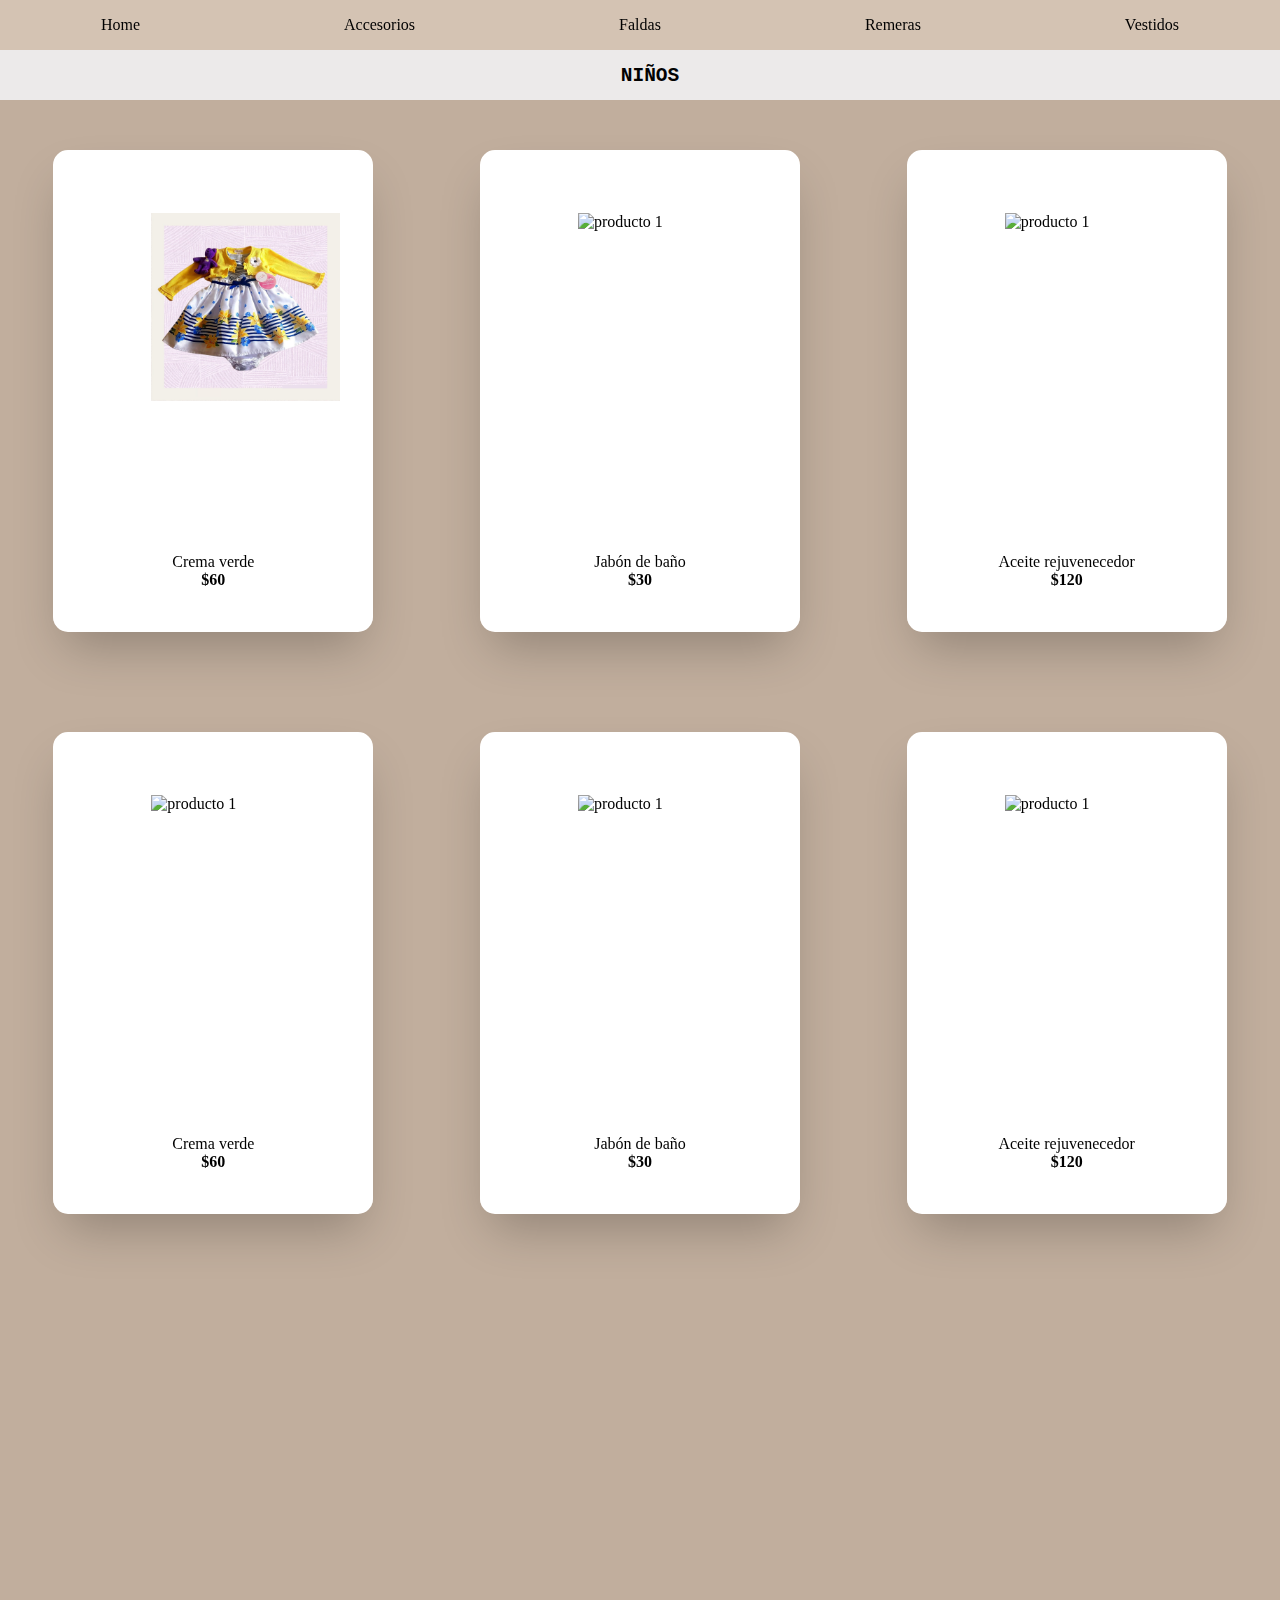
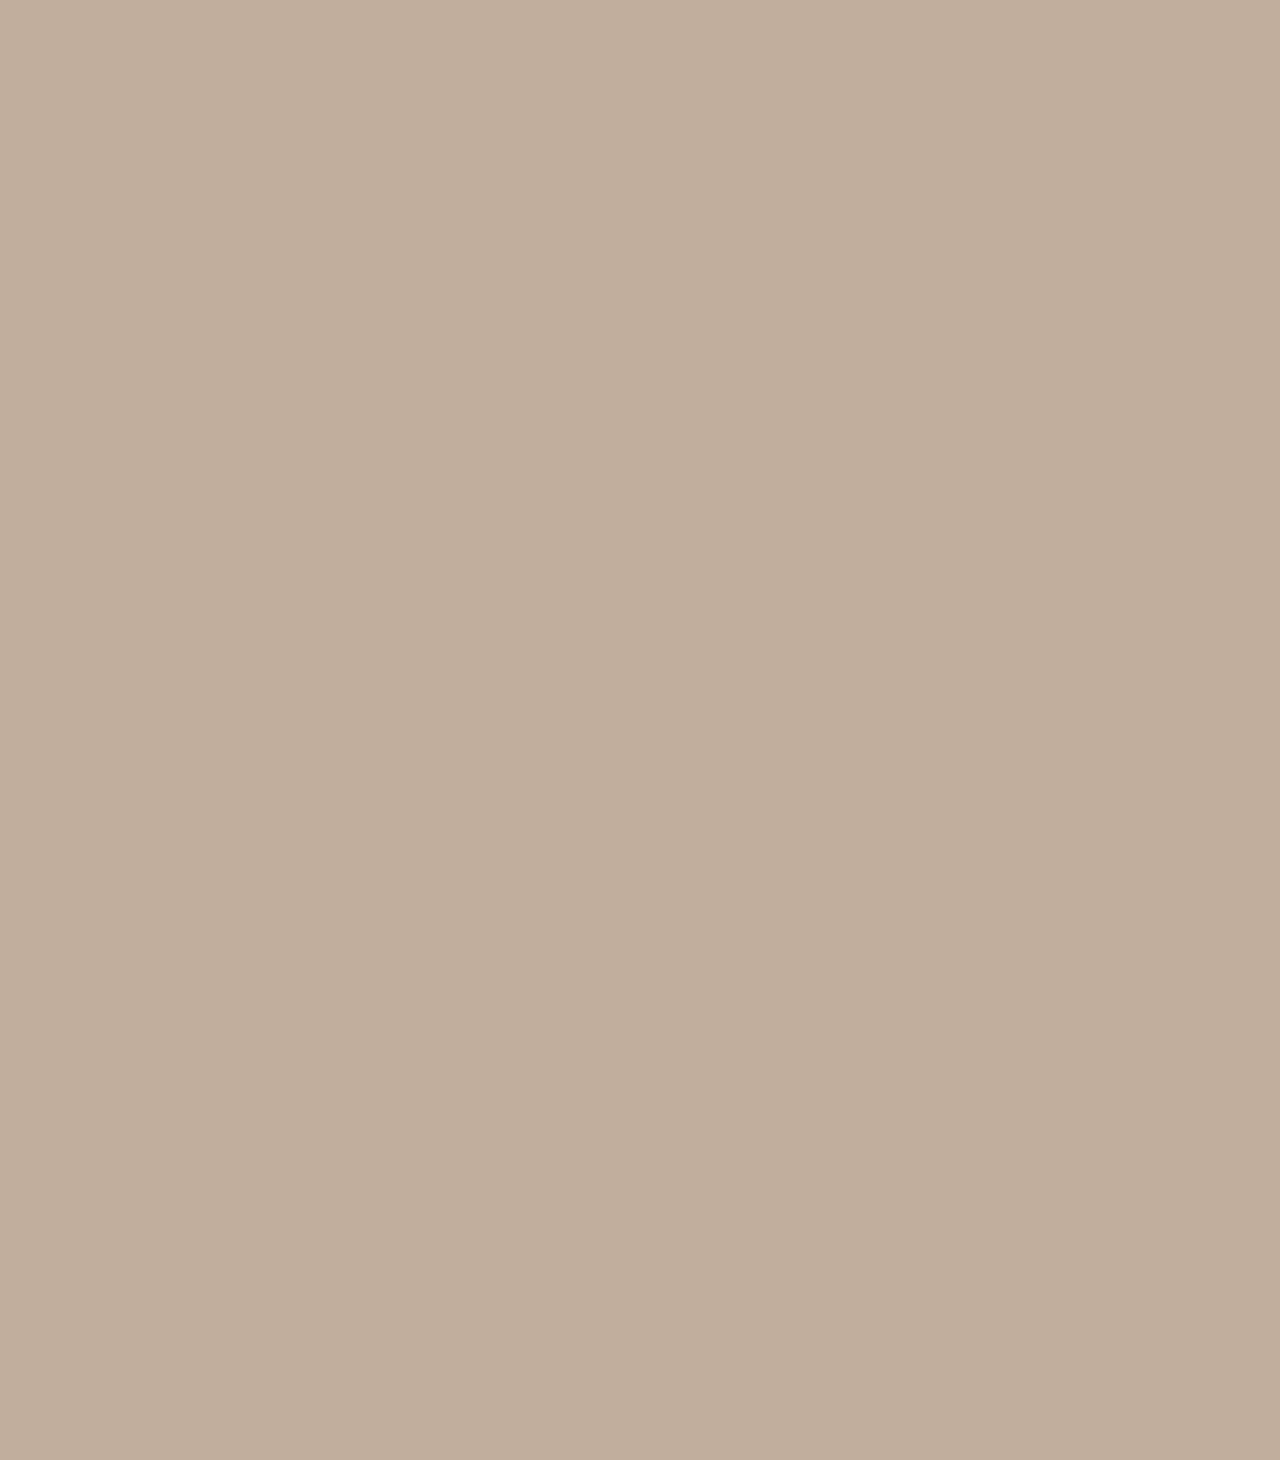
==== niños.html @ ec720251 "Initial commit" ====
<!DOCTYPE html>
<html lang="en">
<head>
    <meta charset="UTF-8">
    <meta http-equiv="X-UA-Compatible" content="IE=edge">
    <meta name="viewport" content="width=device-width, initial-scale=1.0">
    <title>Document</title>
    <link rel="stylesheet" href="main.css">
    <link href="//db.onlinewebfonts.com/c/7993791590584c5850e664c4160f751c?family=Kelson" rel="stylesheet" type="text/css"/>
    <link href="https://unpkg.com/aos@2.3.1/dist/aos.css" rel="stylesheet">
</head>
<body>
  <nav class="menu">
    <div class="menu__in" data-aos="fade-right" data-aos-duration="3000" data-aos-delay="300">
      <a href="index.html" class="bar-menu">Home</a>
      <a href="accesorios.html" class="bar-menu">Accesorios</a>
      <a href="faldas.html" class="bar-menu">Faldas</a>
      <a href="remeras.html" class="bar-menu">Remeras</a>
      <a href="vestidos.html" class="bar-menu">Vestidos</a>
    </div>
  </nav>
    <h2 class="hh2">NIÑOS</h2>
    <section>
          <div class="card estilo-a" data-aos="fade-up" data-aos-duration="1000" data-aos-delay="300">
            <a href="#">
              <div class="img-container">
                <img src="img/Niños/Amarillo con blanco.jpeg" alt="producto 1">
              </div>
              <p class="p-nombre">Crema verde</p>
              <h4>$60</h3>
            </a>
          </div>
          <div class="card estilo-a" data-aos="fade-up" data-aos-duration="1000" data-aos-delay="400">
            <a href="#">
              <div class="img-container">
                <img src="img/niños/Azul cielo.jpeg" alt="producto 1">
              </div>
              <p class="p-nombre">Jabón de baño</p>
              <h4>$30</h4>
            </a>
          </div>
          <div class="card estilo-a" data-aos="fade-up" data-aos-duration="1000" data-aos-delay="500">
            <a href="#">
              <div class="img-container">
                <img src="img/niños/Azul y amarillo.jpeg" alt="producto 1">
              </div>
              <p class="p-nombre">Aceite rejuvenecedor</p>
              <h4>$120</h4>
            </a>
          </div>
      </section>
      <section>
        <div class="card estilo-a" data-aos="fade-up" data-aos-duration="1000" data-aos-delay="300">
            <a href="#">
              <div class="img-container">
                <img src="img/niños/Blanco.jpeg" alt="producto 1">
              </div>
              <p class="p-nombre">Crema verde</p>
              <h4>$60</h3>
            </a>
          </div>
          <div class="card estilo-a" data-aos="fade-up" data-aos-duration="1000" data-aos-delay="400">
            <a href="#">
              <div class="img-container">
                <img src="img/niños/Chaleco azul.jpeg" alt="producto 1">
              </div>
              <p class="p-nombre">Jabón de baño</p>
              <h4>$30</h4>
            </a>
          </div>
          <div class="card estilo-a" data-aos="fade-up" data-aos-duration="1000" data-aos-delay="500">
            <a href="#">
              <div class="img-container">
                <img src="img/niños/Collar-palstico.jpeg" alt="producto 1">
              </div>
              <p class="p-nombre">Aceite rejuvenecedor</p>
              <h4>$120</h4>
            </a>
          </div>
      </section>

      <section>
        <div class="card estilo-a" data-aos="fade-up" data-aos-duration="1000" data-aos-delay="300">
            <a href="#">
              <div class="img-container">
                <img src="img/niños/Dumbo.jpeg" alt="producto 1">
              </div>
              <p class="p-nombre">Crema verde</p>
              <h4>$60</h3>
            </a>
          </div>
          <div class="card estilo-a" data-aos="fade-up" data-aos-duration="1000" data-aos-delay="400">
            <a href="#">
              <div class="img-container">
                <img src="img/Niños/Gancho michi.jpeg" alt="producto 1">
              </div>
              <p class="p-nombre">Jabón de baño</p>
              <h4>$30</h4>
            </a>
          </div>
          <div class="card estilo-a" data-aos="fade-up" data-aos-duration="1000" data-aos-delay="500">
            <a href="#">
              <div class="img-container">
                <img src="img/Niños/Ganchos.jpeg" alt="producto 1">
              </div>
              <p class="p-nombre">Aceite rejuvenecedor</p>
              <h4>$120</h4>
            </a>
          </div>
      </section>

      <section>
        <div class="card estilo-a" data-aos="fade-up" data-aos-duration="1000" data-aos-delay="300">
            <a href="#">
              <div class="img-container">
                <img src="img/Niños/Polo verde.jpeg" alt="producto 1">
              </div>
              <p class="p-nombre">Crema verde</p>
              <h4>$60</h3>
            </a>
          </div>
          <div class="card estilo-a" data-aos="fade-up" data-aos-duration="1000" data-aos-delay="400">
            <a href="#">
              <div class="img-container">
                <img src="img/Niños/Pulsera-arete.jpeg" alt="producto 1">
              </div>
              <p class="p-nombre">Jabón de baño</p>
              <h4>$30</h4>
            </a>
          </div>
          <div class="card estilo-a" data-aos="fade-up" data-aos-duration="1000" data-aos-delay="500">
            <a href="#">
              <div class="img-container">
                <img src="img/niños/Rosas.jpeg" alt="producto 1">
              </div>
              <p class="p-nombre">Aceite rejuvenecedor</p>
              <h4>$120</h4>
            </a>
          </div>
      </section>

      <section>
        <div class="card estilo-a" data-aos="fade-up" data-aos-duration="1000" data-aos-delay="300">
            <a href="#">
              <div class="img-container">
                <img src="img/niños/Verde con plomo.jpeg" alt="producto 1">
              </div>
              <p class="p-nombre">Crema verde</p>
              <h4>$60</h3>
            </a>
          </div>
          <div class="card estilo-a" data-aos="fade-up" data-aos-duration="1000" data-aos-delay="400">
            <a href="#">
              <div class="img-container">
                <img src="img/niños/Vestido-azul cielo.jpeg" alt="producto 1">
              </div>
              <p class="p-nombre">Jabón de baño</p>
              <h4>$30</h4>
            </a>
          </div>
          <div class="card estilo-a" data-aos="fade-up" data-aos-duration="1000" data-aos-delay="500">
            <a href="#">
              <div class="img-container">
                <img src="img/niños/Vincha.jpeg" alt="producto 1">
              </div>
              <p class="p-nombre">Aceite rejuvenecedor</p>
              <h4>$120</h4>
            </a>
          </div>
        </section>
        <script src="https://unpkg.com/aos@2.3.1/dist/aos.js"></script>
	      <script>
		      AOS.init();
	      </script>
</body>
</html>
---- main.css ----
@import url(//db.onlinewebfonts.com/c/7993791590584c5850e664c4160f751c?family=Kelson);

*{
    box-sizing: border-box;
    margin: 0 0;
  }
  body{
    background-color: #C1AE9D;
  }
  section{
    width: 100%;
    display: flex;
    justify-content: space-around;
    flex-wrap: wrap;
    padding: 50px 0;
    background-color: #C1AE9D;
    /*background-color: black;*/
  }
  .hh2{
    width: 100%;
    color: rgb(2, 2, 2);
    font-family: monospace;
    height: 50px;
    text-align: center;
    padding: 15px 0 0 20px;
    background-color: rgb(236, 234, 234);
    margin: 0;
  }
  .card{
    width: 25%;
    border-style: solid;
    border-radius: 15px;
    border-color: rgb(255, 255, 255);
    background-color: rgb(255, 255, 255);
    box-shadow: rgba(0, 0, 0, 0.25) 0px 25px 50px -12px;
    /*box-shadow: rgba(136, 165, 191, 0.48) 6px 2px 16px 0px, rgba(255, 255, 255, 0.8) -6px -2px 16px 0px;*/
    /*box-shadow: rgba(99, 99, 99, 0.2) 0px 2px 8px 0px;*/
  }
  /* Estilo A */
  .estilo-a{
    font-family: kelson;
  }
  h4{
    text-align: center;
    padding-bottom: 40px;
  }
  .menu{
    display: flex;
	  justify-content: center;
	  height: 50px;
	  align-items: center;
  	justify-content: center;
    text-decoration: none;
    background-color: #d4c3b3;
  }
  .menu__in a{
    color: black;
	  font-family: Kelson;
	  text-decoration: none;
	  align-items: center;
	  padding: 0 100px;
  }
  .p-nombre{
    text-align: center;
    
  }
  .estilo-a a{
    text-decoration: none;
    color: black;
  }
  .bar-menu:hover{
    color: rgb(255, 255, 255);
  }
  .bar-menu:active{
    font-size: 20px;
  }
  .estilo-a .img-container{
    overflow: hidden;
    height: 400px;
    position: relative;
  }
  .estilo-a .img-container img{
    width: 60%;
    position: absolute;
    top: 15%;
    transition: all 0.5s;
    margin-left: 95px;
  }
  .estilo-a:hover .img-container img{
    transform: scale(1.2);
  }
  /*resposive*/
  @media screen and (max-width:500px){
    .card{
      width: 80%;
      height: 300px;
    }
    .estilo-a .img-container{
      width: 80%;
      height: 230px;
      
      
    }
    .estilo-a .img-container img{
      position: unset;
      width: 180px;
      margin-left: 70px;
      padding-top: 30px;
      
    }
    .estilo-a{
      margin-top: 20px;
    }
    section{
      padding: 0px 0 0;
    }
    .menu__in a{
      padding: 0 5px;
    }
  }
  /* Estilo B 
  .estilo-b{
    font-family: sans-serif;
    text-align: center;
  }
  .estilo-b .img-container{
    overflow: hidden;
    position: relative;
  }
  .estilo-b .img-container img{
    width: 100%;
  }
  .estilo-b .img-container .price{
    position: absolute;
    top: 10px;
    left: 0;
    font-size: 20px;
    background: white;
    padding: 15px;
  }
  .estilo-b .img-container .favorite{
    position: absolute;
    bottom: 10px;
    right: 10px;
    background: white;
    border-radius: 50%;
    height: 50px;
    width: 50px;
    cursor: pointer;
  }
  .estilo-b .img-container .favorite svg{
    transform: translatey(14px);
  }
  .estilo-b .img-container .favorite:hover{
    background: red;
  }
  .estilo-b .img-container .favorite:hover svg{
    fill: white;
  }
  .estilo-b a{
    display: inline-block;
    margin-top: 2px;
    text-decoration: none;
    color: white;
    background-color: black;
    padding: 15px;
    border: 1px solid black;
  }
  .estilo-b a:hover{
    color: black;
    background-color: transparent;
    border: 1px solid black;
  }*/
  
  /*Estilo C*
  .estilo-c{
    font-family: sans-serif;
    width: 30%;
  }
  .estilo-c .img-container{
    overflow: hidden;
    height: 250px;
    position: relative;
    border-radius: 15px;
  }
  .estilo-c .img-container img{
    width: 105%;
    position: absolute;
    top: -60%;
    transition: all 0.5s;
  }
  .estilo-c:hover .img-container img{
    transform: scale(1.2);
  }
  .estilo-c .img-container .promo{
    position: absolute;
    top: 10px;
    left: 0;
    font-size: 20px;
    background: yellow;
    padding: 15px;
    color: black;
    border-bottom-right-radius: 25px;
    border-top-right-radius: 25px;
  }
  .estilo-c .info-container{
    display: flex;
    flex-wrap: wrap;
    text-align: center;
    justify-content: center;
  }
  .estilo-c .info-container h3{
    margin: 0;
  }
  .estilo-c .info-container h3,
  .estilo-c .info-container strong,
  .estilo-c .info-container span{
    padding: 5px 15px;
    width: 100%;
  }
  .estilo-c .add-cart{
    margin-top: 2px;
    text-decoration: none;
    color: white;
    background-color: black;
    padding: 15px;
    border: 1px solid black;
    border-radius: 25px;
  }
  .estilo-c .add-cart:hover{
    color: black;
    background-color: transparent;
    border: 1px solid black;
  }*/
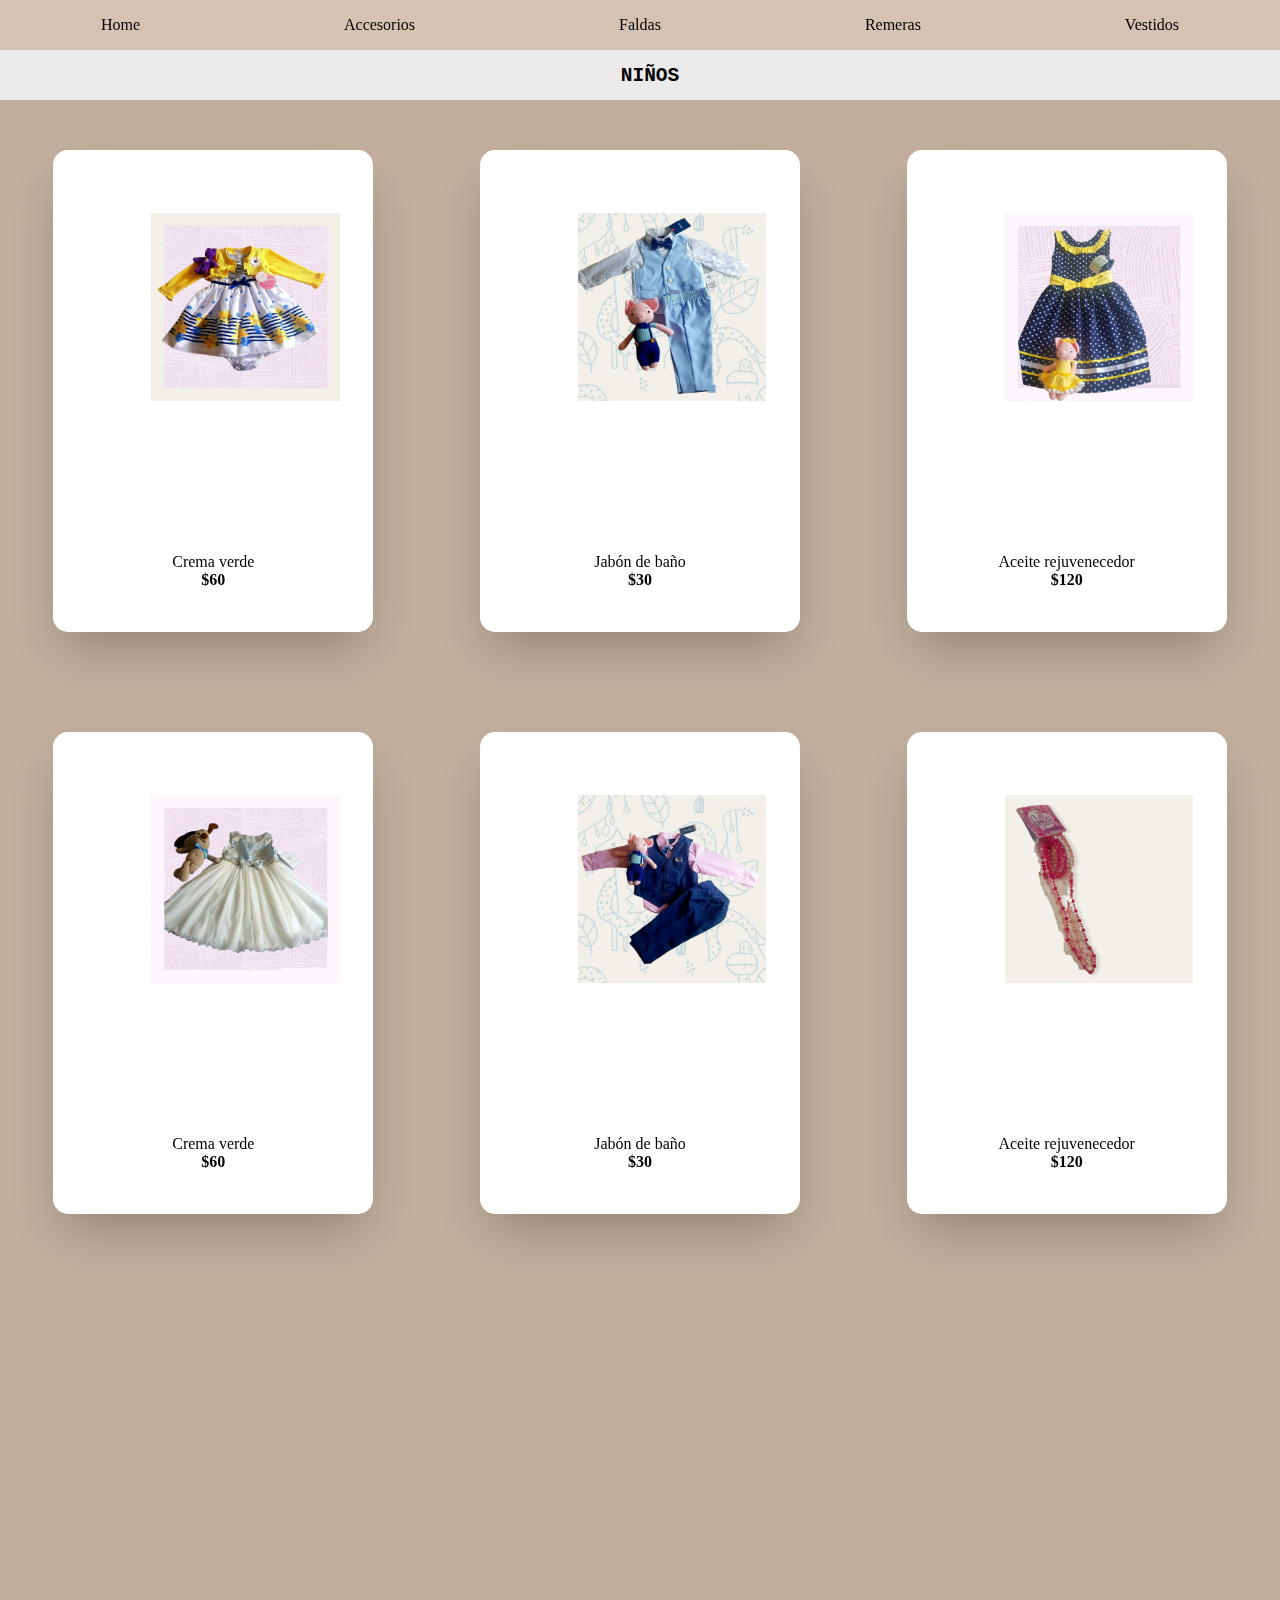
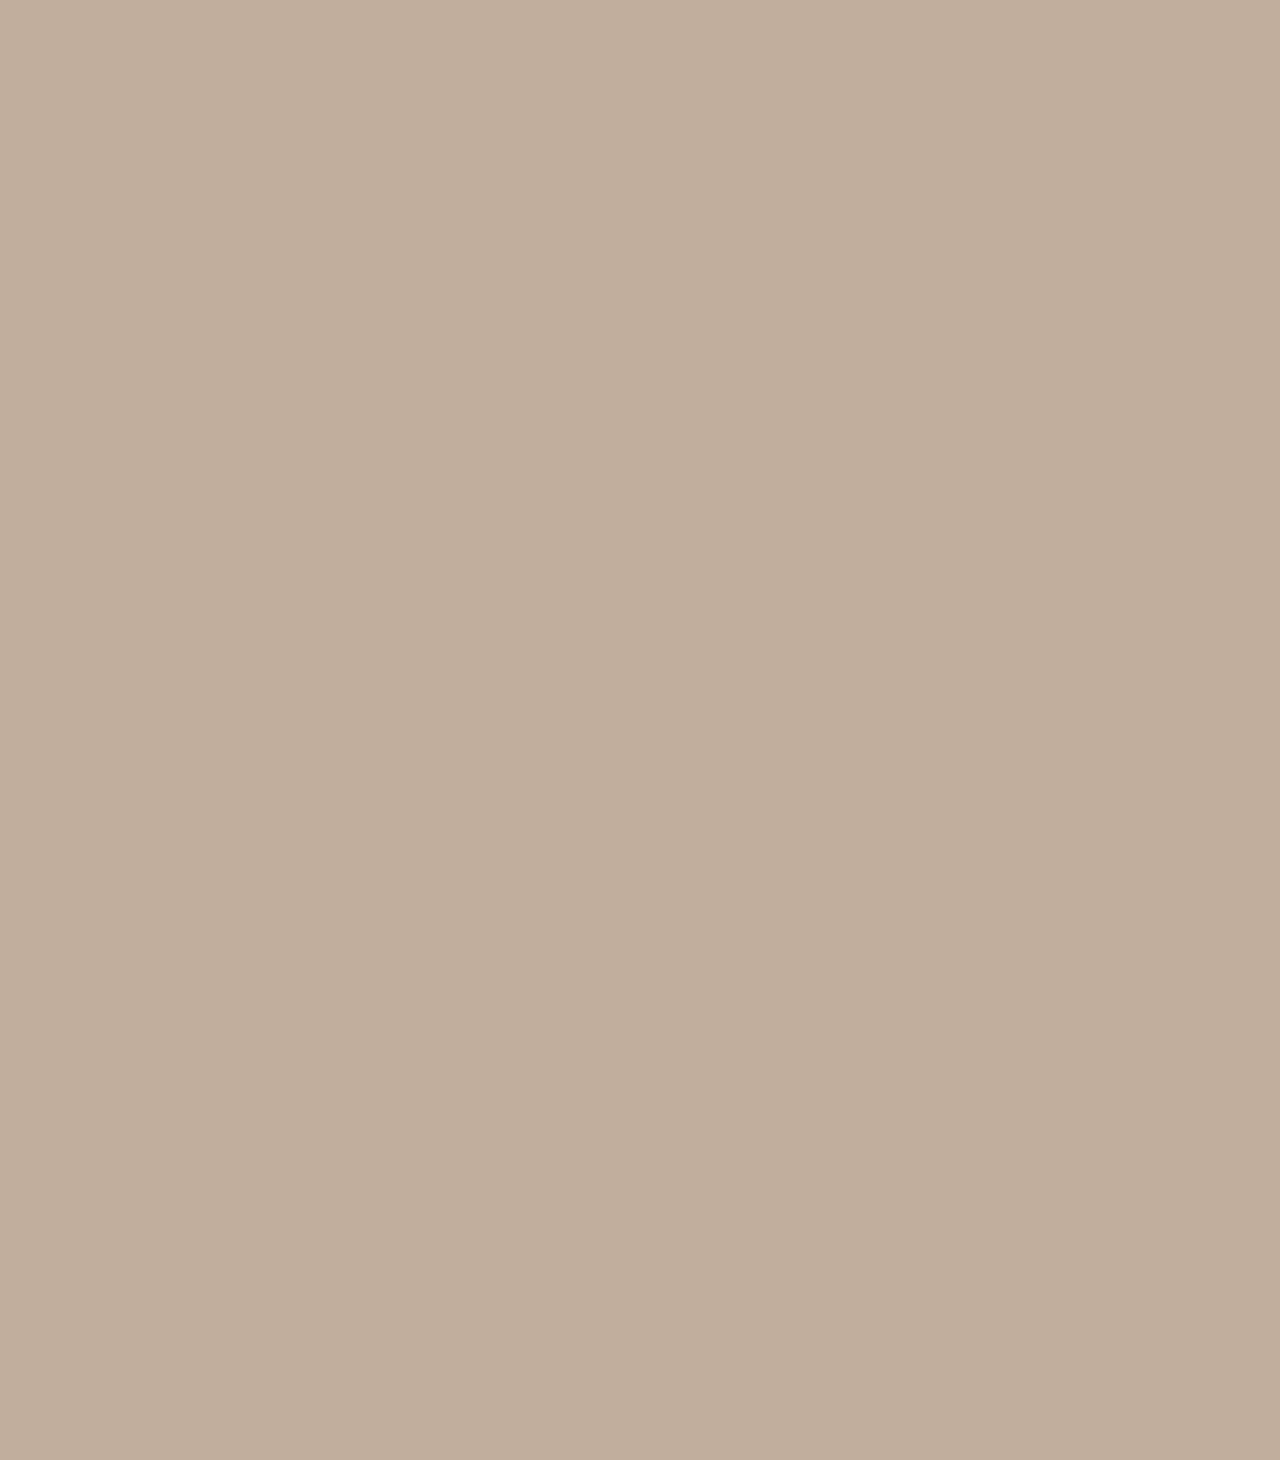
==== commit ba23711f: "Update niños.html" ====
--- a/niños.html
+++ b/niños.html
@@ -33,7 +33,7 @@
           <div class="card estilo-a" data-aos="fade-up" data-aos-duration="1000" data-aos-delay="400">
             <a href="#">
               <div class="img-container">
-                <img src="img/niños/Azul cielo.jpeg" alt="producto 1">
+                <img src="./img/Niños/Azul cielo.jpeg" alt="producto 1">
               </div>
               <p class="p-nombre">Jabón de baño</p>
               <h4>$30</h4>
@@ -42,7 +42,7 @@
           <div class="card estilo-a" data-aos="fade-up" data-aos-duration="1000" data-aos-delay="500">
             <a href="#">
               <div class="img-container">
-                <img src="img/niños/Azul y amarillo.jpeg" alt="producto 1">
+                <img src="./img/Niños/Azul y amarillo.jpeg" alt="producto 1">
               </div>
               <p class="p-nombre">Aceite rejuvenecedor</p>
               <h4>$120</h4>
@@ -53,7 +53,7 @@
         <div class="card estilo-a" data-aos="fade-up" data-aos-duration="1000" data-aos-delay="300">
             <a href="#">
               <div class="img-container">
-                <img src="img/niños/Blanco.jpeg" alt="producto 1">
+                <img src="./img/Niños/Blanco.jpeg" alt="producto 1">
               </div>
               <p class="p-nombre">Crema verde</p>
               <h4>$60</h3>
@@ -62,7 +62,7 @@
           <div class="card estilo-a" data-aos="fade-up" data-aos-duration="1000" data-aos-delay="400">
             <a href="#">
               <div class="img-container">
-                <img src="img/niños/Chaleco azul.jpeg" alt="producto 1">
+                <img src="./img/Niños/Chaleco azul.jpeg" alt="producto 1">
               </div>
               <p class="p-nombre">Jabón de baño</p>
               <h4>$30</h4>
@@ -71,7 +71,7 @@
           <div class="card estilo-a" data-aos="fade-up" data-aos-duration="1000" data-aos-delay="500">
             <a href="#">
               <div class="img-container">
-                <img src="img/niños/Collar-palstico.jpeg" alt="producto 1">
+                <img src="./img/Niños/Collar-palstico.jpeg" alt="producto 1">
               </div>
               <p class="p-nombre">Aceite rejuvenecedor</p>
               <h4>$120</h4>
@@ -83,7 +83,7 @@
         <div class="card estilo-a" data-aos="fade-up" data-aos-duration="1000" data-aos-delay="300">
             <a href="#">
               <div class="img-container">
-                <img src="img/niños/Dumbo.jpeg" alt="producto 1">
+                <img src="./img/Niños/Dumbo.jpeg" alt="producto 1">
               </div>
               <p class="p-nombre">Crema verde</p>
               <h4>$60</h3>
@@ -92,7 +92,7 @@
           <div class="card estilo-a" data-aos="fade-up" data-aos-duration="1000" data-aos-delay="400">
             <a href="#">
               <div class="img-container">
-                <img src="img/Niños/Gancho michi.jpeg" alt="producto 1">
+                <img src="./img/Niños/Gancho michi.jpeg" alt="producto 1">
               </div>
               <p class="p-nombre">Jabón de baño</p>
               <h4>$30</h4>
@@ -101,7 +101,7 @@
           <div class="card estilo-a" data-aos="fade-up" data-aos-duration="1000" data-aos-delay="500">
             <a href="#">
               <div class="img-container">
-                <img src="img/Niños/Ganchos.jpeg" alt="producto 1">
+                <img src="./img/Niños/Ganchos.jpeg" alt="producto 1">
               </div>
               <p class="p-nombre">Aceite rejuvenecedor</p>
               <h4>$120</h4>
@@ -113,7 +113,7 @@
         <div class="card estilo-a" data-aos="fade-up" data-aos-duration="1000" data-aos-delay="300">
             <a href="#">
               <div class="img-container">
-                <img src="img/Niños/Polo verde.jpeg" alt="producto 1">
+                <img src="./img/Niños/Polo verde.jpeg" alt="producto 1">
               </div>
               <p class="p-nombre">Crema verde</p>
               <h4>$60</h3>
@@ -122,7 +122,7 @@
           <div class="card estilo-a" data-aos="fade-up" data-aos-duration="1000" data-aos-delay="400">
             <a href="#">
               <div class="img-container">
-                <img src="img/Niños/Pulsera-arete.jpeg" alt="producto 1">
+                <img src="./img/Niños/Pulsera-arete.jpeg" alt="producto 1">
               </div>
               <p class="p-nombre">Jabón de baño</p>
               <h4>$30</h4>
@@ -131,7 +131,7 @@
           <div class="card estilo-a" data-aos="fade-up" data-aos-duration="1000" data-aos-delay="500">
             <a href="#">
               <div class="img-container">
-                <img src="img/niños/Rosas.jpeg" alt="producto 1">
+                <img src="./img/Niños/Rosas.jpeg" alt="producto 1">
               </div>
               <p class="p-nombre">Aceite rejuvenecedor</p>
               <h4>$120</h4>
@@ -143,7 +143,7 @@
         <div class="card estilo-a" data-aos="fade-up" data-aos-duration="1000" data-aos-delay="300">
             <a href="#">
               <div class="img-container">
-                <img src="img/niños/Verde con plomo.jpeg" alt="producto 1">
+                <img src="./img/Niños/Verde con plomo.jpeg" alt="producto 1">
               </div>
               <p class="p-nombre">Crema verde</p>
               <h4>$60</h3>
@@ -152,7 +152,7 @@
           <div class="card estilo-a" data-aos="fade-up" data-aos-duration="1000" data-aos-delay="400">
             <a href="#">
               <div class="img-container">
-                <img src="img/niños/Vestido-azul cielo.jpeg" alt="producto 1">
+                <img src="./img/Niños/Vestido-azul cielo.jpeg" alt="producto 1">
               </div>
               <p class="p-nombre">Jabón de baño</p>
               <h4>$30</h4>
@@ -161,7 +161,7 @@
           <div class="card estilo-a" data-aos="fade-up" data-aos-duration="1000" data-aos-delay="500">
             <a href="#">
               <div class="img-container">
-                <img src="img/niños/Vincha.jpeg" alt="producto 1">
+                <img src="./img/Niños/Vincha.jpeg" alt="producto 1">
               </div>
               <p class="p-nombre">Aceite rejuvenecedor</p>
               <h4>$120</h4>
@@ -173,4 +173,4 @@
 		      AOS.init();
 	      </script>
 </body>
-</html>+</html>
